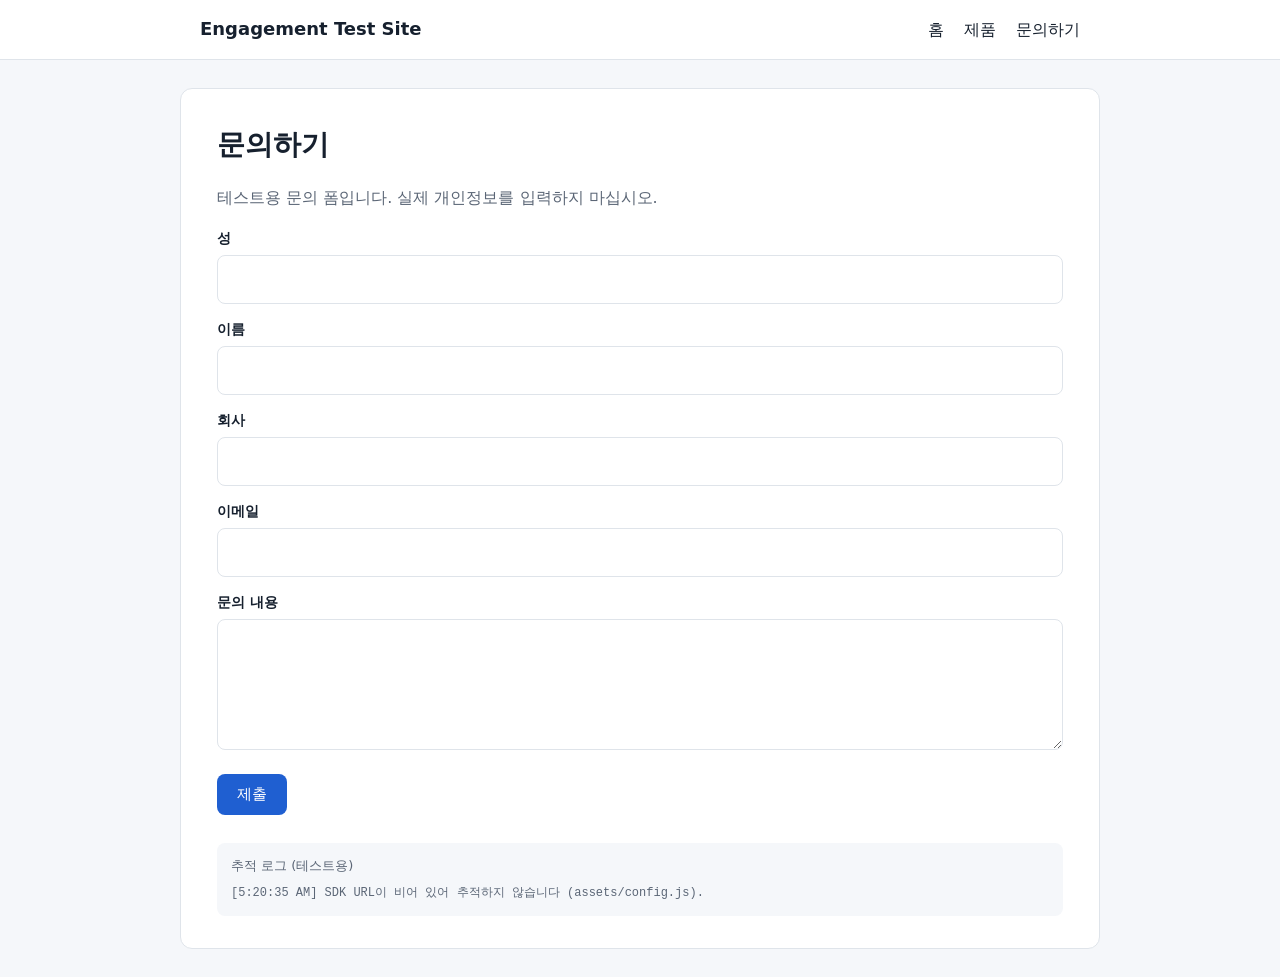
==== contact.html @ d2451ee9 "Add engagement test site Co-Authored-By: Claude Fable 5.2 <noreply@anthropic.com>" ====
<!doctype html>
<html lang="ko"><head><meta charset="utf-8">
<meta name="viewport" content="width=device-width, initial-scale=1">
<meta name="robots" content="noindex, nofollow">
<title>문의하기 | Engagement Test Site</title>
<link rel="stylesheet" href="assets/style.css">
<script src="assets/config.js"></script>
<script src="assets/tracking.js" defer></script>
</head>
<body data-page="contact">
<header><nav><strong>Engagement Test Site</strong><a href="index.html">홈</a><a href="product.html">제품</a><a href="contact.html">문의하기</a></nav></header>
<main>
<h1>문의하기</h1>
<p>테스트용 문의 폼입니다. 실제 개인정보를 입력하지 마십시오.</p>
<form id="contact-form" method="POST">
<input type="hidden" name="oid" id="oid">
<input type="hidden" name="retURL" id="retURL">
<label for="last_name">성</label><input id="last_name" name="last_name" required>
<label for="first_name">이름</label><input id="first_name" name="first_name" required>
<label for="company">회사</label><input id="company" name="company" required>
<label for="email">이메일</label><input id="email" name="email" type="email" required>
<label for="description">문의 내용</label><textarea id="description" name="description" rows="4"></textarea>
<p><button class="btn" type="submit">제출</button></p>
</form>
<script>
(function () {
  var cfg = window.TEST_CONFIG || {}, form = document.getElementById("contact-form");
  var thanks = new URL("thank-you.html", location.href).href;
  form.addEventListener("submit", function (e) {
    e.preventDefault();
    var p = { email: form.email.value.trim(), firstName: form.first_name.value.trim(), lastName: form.last_name.value.trim() };
    var go = function () {
      if (cfg.webToLeadOrgId) {
        form.oid.value = cfg.webToLeadOrgId; form.retURL.value = thanks;
        form.action = cfg.webToLeadHost + "/servlet/servlet.WebToLead?encoding=UTF-8";
        form.submit();
      } else { location.href = thanks; }
    };
    var t = setTimeout(go, 1500);
    (window.TestTracking ? window.TestTracking.identify(p) : Promise.resolve()).then(function () { clearTimeout(t); setTimeout(go, 400); }, function () { clearTimeout(t); go(); });
  });
})();
</script>
<div class="note">추적 로그 (테스트용)<pre id="track-log"></pre></div>
</main>
</body></html>
---- assets/style.css ----
:root{--ink:#16202e;--muted:#5b6676;--line:#dfe4ea;--bg:#f5f7fa;--accent:#1f5fd1}
*{box-sizing:border-box}
body{margin:0;font:16px/1.7 "Pretendard","Apple SD Gothic Neo","Malgun Gothic",system-ui,sans-serif;color:var(--ink);background:var(--bg)}
header{background:#fff;border-bottom:1px solid var(--line)}
nav{max-width:920px;margin:0 auto;padding:14px 20px;display:flex;gap:20px;align-items:center}
nav strong{margin-right:auto;font-size:18px}
nav a{color:var(--ink);text-decoration:none}
nav a:hover{color:var(--accent)}
main{max-width:920px;margin:28px auto;padding:32px 36px;background:#fff;border:1px solid var(--line);border-radius:12px}
h1{font-size:28px;margin:0 0 12px}
p{color:var(--muted)}
.btn{display:inline-block;background:var(--accent);color:#fff;border:0;border-radius:8px;padding:11px 20px;font-size:15px;text-decoration:none;cursor:pointer}
label{display:block;margin:14px 0 4px;font-weight:600;font-size:14px}
input,textarea{width:100%;padding:10px 12px;border:1px solid var(--line);border-radius:8px;font:inherit}
.note{margin-top:28px;padding:12px 14px;background:var(--bg);border-radius:8px;font-size:13px;color:var(--muted)}
pre{white-space:pre-wrap;font-size:12px;margin:6px 0 0}
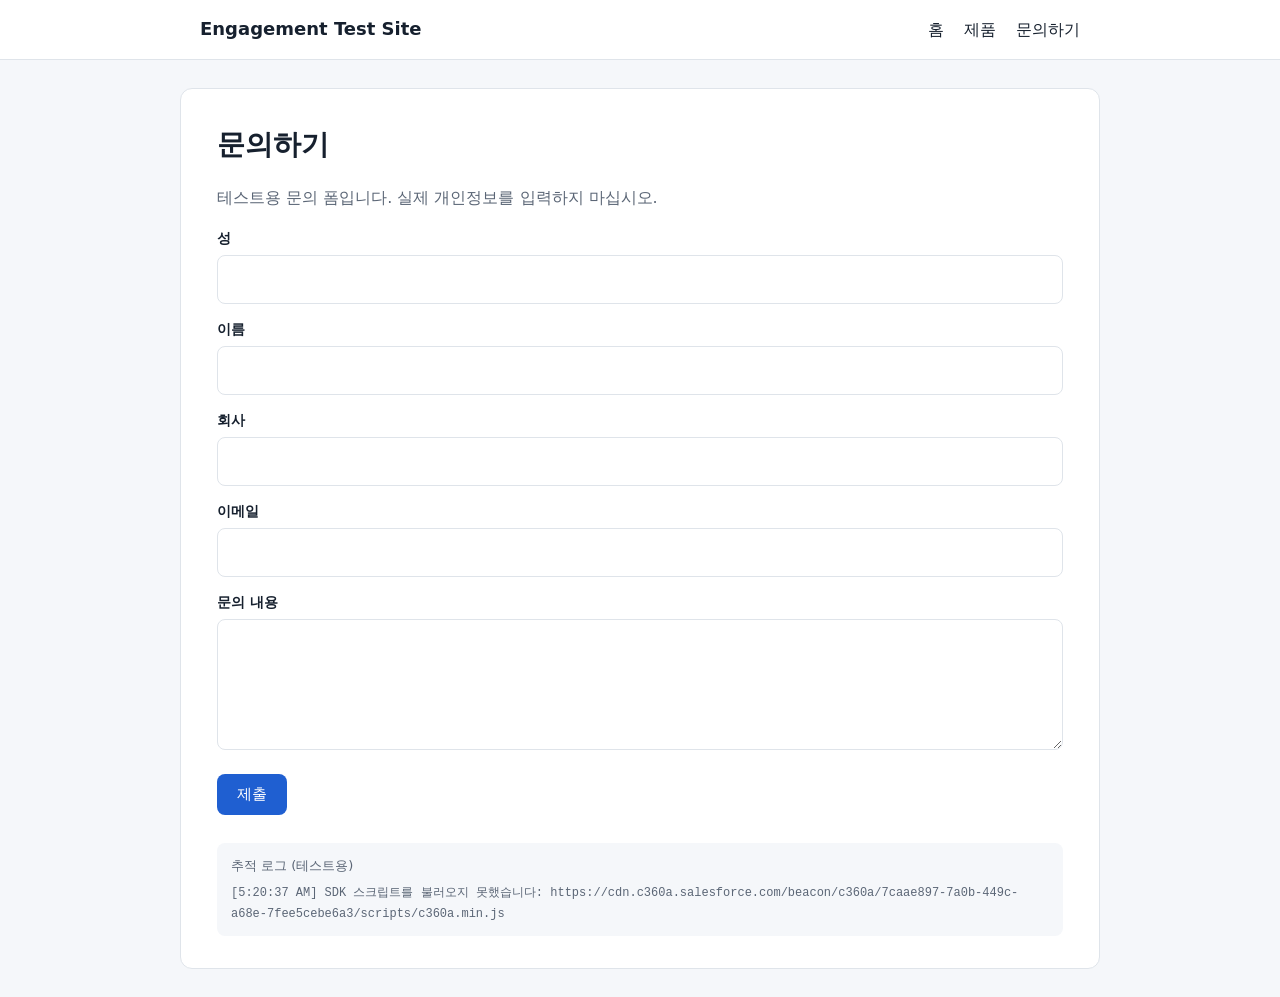
==== commit d39336be: "Connect Data Cloud web SDK and send UTM with page views Co-Authored-By: Claude Fable 5.2 <noreply@an" ====
--- a/contact.html
+++ b/contact.html
@@ -12,9 +12,7 @@
 <main>
 <h1>문의하기</h1>
 <p>테스트용 문의 폼입니다. 실제 개인정보를 입력하지 마십시오.</p>
-<form id="contact-form" method="POST">
-<input type="hidden" name="oid" id="oid">
-<input type="hidden" name="retURL" id="retURL">
+<form id="contact-form">
 <label for="last_name">성</label><input id="last_name" name="last_name" required>
 <label for="first_name">이름</label><input id="first_name" name="first_name" required>
 <label for="company">회사</label><input id="company" name="company" required>
@@ -24,20 +22,14 @@
 </form>
 <script>
 (function () {
-  var cfg = window.TEST_CONFIG || {}, form = document.getElementById("contact-form");
+  var form = document.getElementById("contact-form");
   var thanks = new URL("thank-you.html", location.href).href;
   form.addEventListener("submit", function (e) {
     e.preventDefault();
     var p = { email: form.email.value.trim(), firstName: form.first_name.value.trim(), lastName: form.last_name.value.trim() };
-    var go = function () {
-      if (cfg.webToLeadOrgId) {
-        form.oid.value = cfg.webToLeadOrgId; form.retURL.value = thanks;
-        form.action = cfg.webToLeadHost + "/servlet/servlet.WebToLead?encoding=UTF-8";
-        form.submit();
-      } else { location.href = thanks; }
-    };
-    var t = setTimeout(go, 1500);
-    (window.TestTracking ? window.TestTracking.identify(p) : Promise.resolve()).then(function () { clearTimeout(t); setTimeout(go, 400); }, function () { clearTimeout(t); go(); });
+    var go = function () { location.href = thanks; };
+    var t = setTimeout(go, 4000);
+    window.TestTracking.identify(p).then(function () { clearTimeout(t); go(); }, function () { clearTimeout(t); go(); });
   });
 })();
 </script>
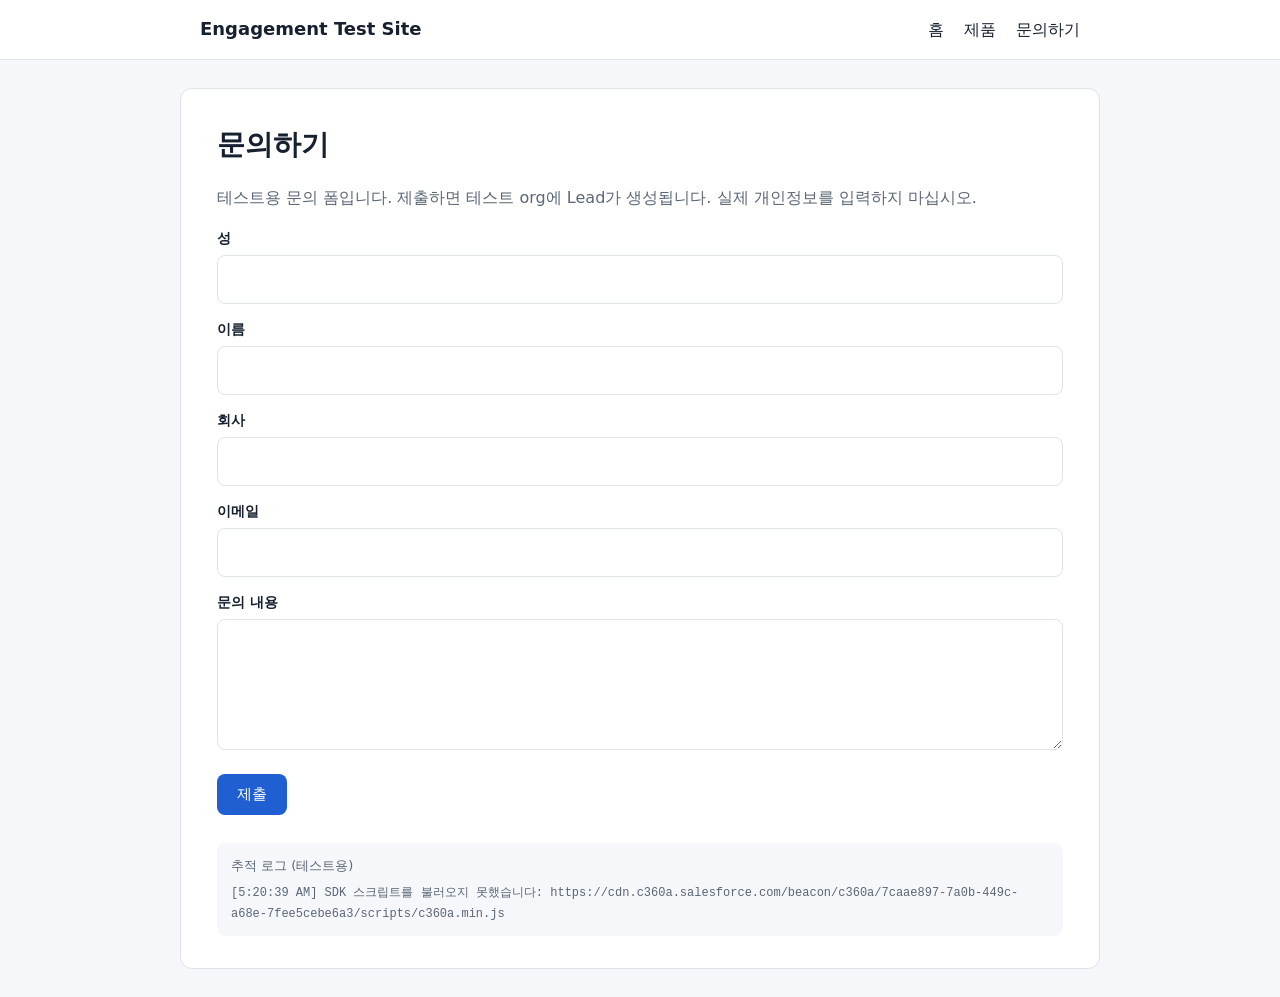
==== commit 8fcf7dbe: "Add Web-to-Lead submission to contact form Co-Authored-By: Claude Fable 5.2 <noreply@anthropic.com>" ====
--- a/contact.html
+++ b/contact.html
@@ -11,8 +11,22 @@
 <header><nav><strong>Engagement Test Site</strong><a href="index.html">홈</a><a href="product.html">제품</a><a href="contact.html">문의하기</a></nav></header>
 <main>
 <h1>문의하기</h1>
-<p>테스트용 문의 폼입니다. 실제 개인정보를 입력하지 마십시오.</p>
-<form id="contact-form">
+<p>테스트용 문의 폼입니다. 제출하면 테스트 org에 Lead가 생성됩니다. 실제 개인정보를 입력하지 마십시오.</p>
+<iframe name="w2l_target" id="w2l_target" style="display:none"></iframe>
+<form id="contact-form" method="POST" target="w2l_target"
+      action="https://test.salesforce.com/servlet/servlet.WebToLead?encoding=UTF-8&amp;orgId=00DJP000001yNUD">
+<input type="hidden" name="oid" value="00DJP000001yNUD">
+<!-- UTM hidden 필드: 최초(first) 5개 + 최근(last) 5개 -->
+<input type="hidden" name="00NJP000001LE4F" data-utm="utmSource">
+<input type="hidden" name="00NJP000001Iv6A" data-utm="utmSource">
+<input type="hidden" name="00NJP000001LHi1" data-utm="utmMedium">
+<input type="hidden" name="00NJP000001Iv68" data-utm="utmMedium">
+<input type="hidden" name="00NJP000001Iv65" data-utm="utmCampaign">
+<input type="hidden" name="00NJP000001Iv64" data-utm="utmCampaign">
+<input type="hidden" name="00NJP000001LHjd" data-utm="utmContent">
+<input type="hidden" name="00NJP000001Iv66" data-utm="utmContent">
+<input type="hidden" name="00NJP000001Iv6D" data-utm="utmTerm">
+<input type="hidden" name="00NJP000001Iv6C" data-utm="utmTerm">
 <label for="last_name">성</label><input id="last_name" name="last_name" required>
 <label for="first_name">이름</label><input id="first_name" name="first_name" required>
 <label for="company">회사</label><input id="company" name="company" required>
@@ -24,12 +38,20 @@
 (function () {
   var form = document.getElementById("contact-form");
   var thanks = new URL("thank-you.html", location.href).href;
+  var sent = false;
   form.addEventListener("submit", function (e) {
+    if (sent) return;              // 두 번째 submit은 그대로 Salesforce로 전송
     e.preventDefault();
+    var u = (window.TestTracking && window.TestTracking.utm) || {};
+    form.querySelectorAll("input[data-utm]").forEach(function (el) { el.value = u[el.getAttribute("data-utm")] || ""; });
     var p = { email: form.email.value.trim(), firstName: form.first_name.value.trim(), lastName: form.last_name.value.trim() };
-    var go = function () { location.href = thanks; };
-    var t = setTimeout(go, 4000);
-    window.TestTracking.identify(p).then(function () { clearTimeout(t); go(); }, function () { clearTimeout(t); go(); });
+    var finish = function () {
+      if (sent) return; sent = true;
+      form.submit();                                   // Web-to-Lead (숨은 iframe으로 전송)
+      setTimeout(function () { location.href = thanks; }, 2500);
+    };
+    var t = setTimeout(finish, 4000);
+    window.TestTracking.identify(p).then(function () { clearTimeout(t); finish(); }, function () { clearTimeout(t); finish(); });
   });
 })();
 </script>
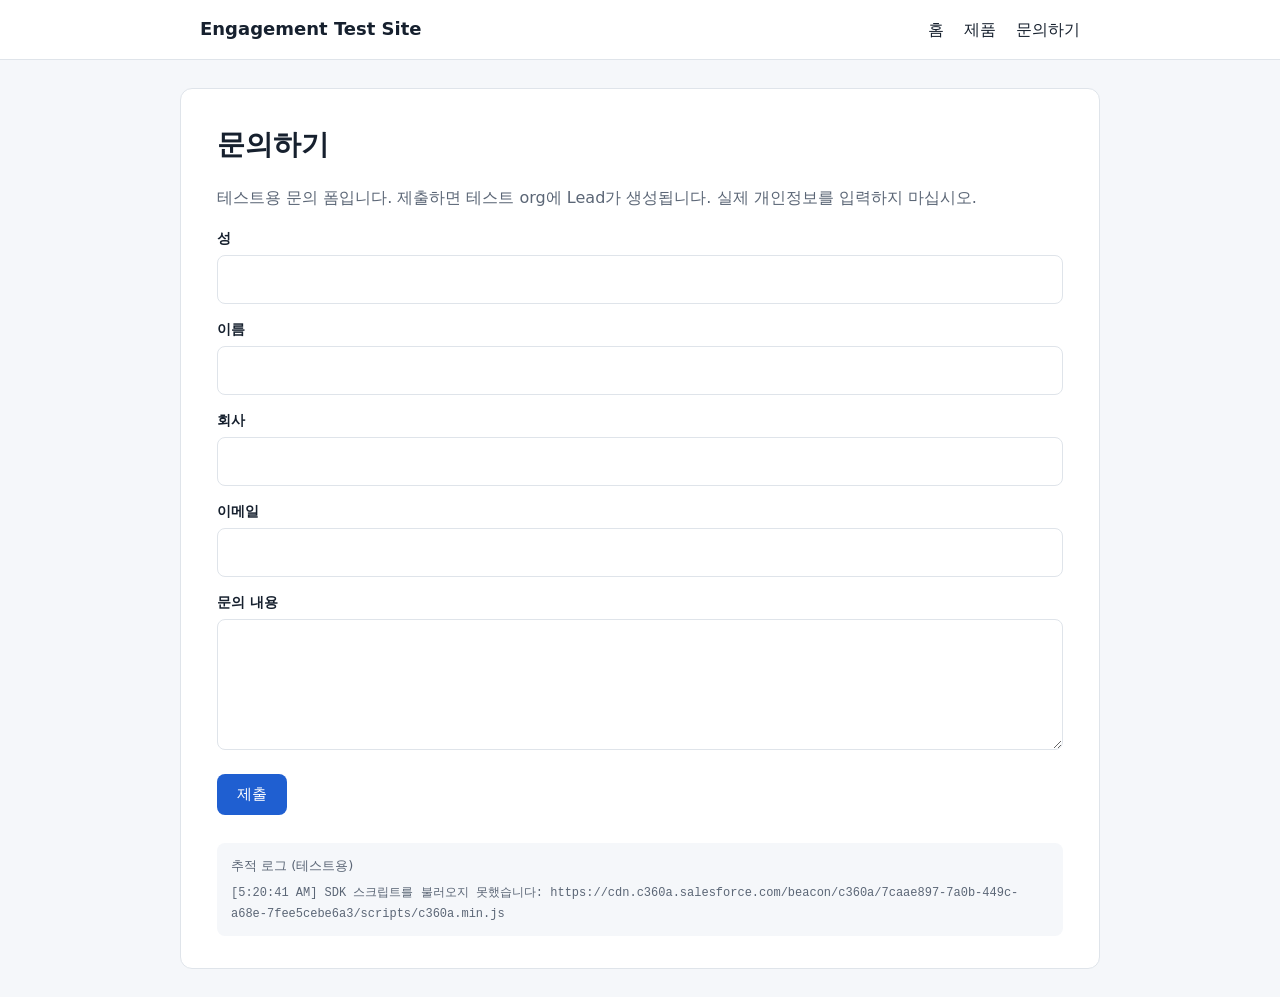
==== commit a8cfa045: "Send first-touch and last-touch UTM with page views and form submits Co-Authored-By: Claude Opus 5.5" ====
--- a/contact.html
+++ b/contact.html
@@ -16,16 +16,16 @@
 <form id="contact-form" method="POST" target="w2l_target"
       action="https://test.salesforce.com/servlet/servlet.WebToLead?encoding=UTF-8&amp;orgId=00DJP000001yNUD">
 <input type="hidden" name="oid" value="00DJP000001yNUD">
-<!-- UTM hidden 필드: 최초(first) 5개 + 최근(last) 5개 -->
-<input type="hidden" name="00NJP000001LE4F" data-utm="utmSource">
+<!-- UTM hidden 필드: 최초(first, utm_*) 5개는 firstUtm*, 최근(last, utm_*_last) 5개는 utm* 값 -->
+<input type="hidden" name="00NJP000001LE4F" data-utm="firstUtmSource">
 <input type="hidden" name="00NJP000001Iv6A" data-utm="utmSource">
-<input type="hidden" name="00NJP000001LHi1" data-utm="utmMedium">
+<input type="hidden" name="00NJP000001LHi1" data-utm="firstUtmMedium">
 <input type="hidden" name="00NJP000001Iv68" data-utm="utmMedium">
-<input type="hidden" name="00NJP000001Iv65" data-utm="utmCampaign">
+<input type="hidden" name="00NJP000001Iv65" data-utm="firstUtmCampaign">
 <input type="hidden" name="00NJP000001Iv64" data-utm="utmCampaign">
-<input type="hidden" name="00NJP000001LHjd" data-utm="utmContent">
+<input type="hidden" name="00NJP000001LHjd" data-utm="firstUtmContent">
 <input type="hidden" name="00NJP000001Iv66" data-utm="utmContent">
-<input type="hidden" name="00NJP000001Iv6D" data-utm="utmTerm">
+<input type="hidden" name="00NJP000001Iv6D" data-utm="firstUtmTerm">
 <input type="hidden" name="00NJP000001Iv6C" data-utm="utmTerm">
 <label for="last_name">성</label><input id="last_name" name="last_name" required>
 <label for="first_name">이름</label><input id="first_name" name="first_name" required>
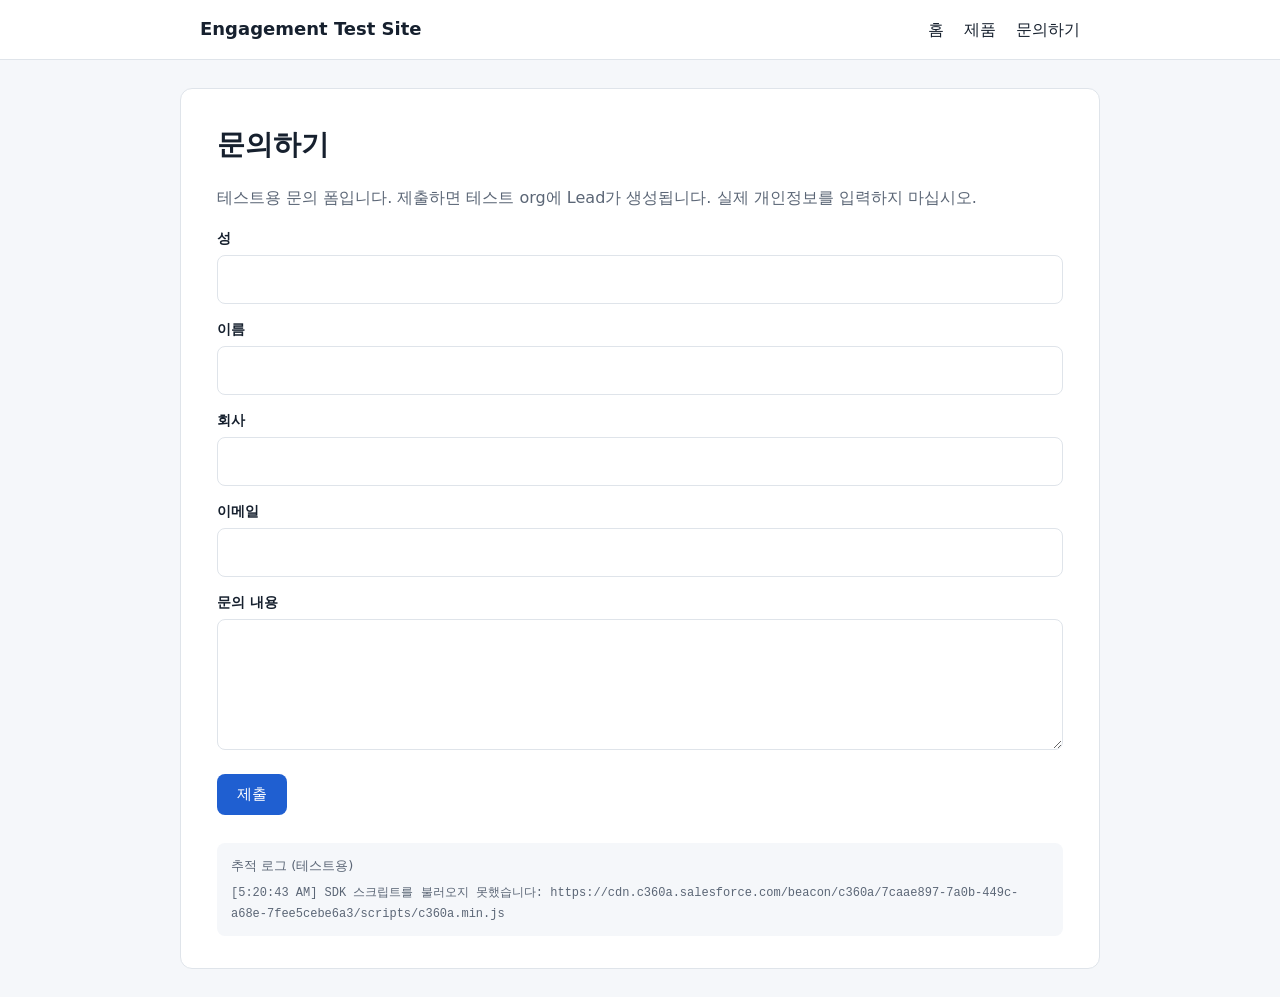
==== commit 3694cd5c: "Send UTM with Lead field names (utm_* first, utm_*_last recent) Co-Authored-By: Claude Opus 5.5 <nor" ====
--- a/contact.html
+++ b/contact.html
@@ -16,17 +16,17 @@
 <form id="contact-form" method="POST" target="w2l_target"
       action="https://test.salesforce.com/servlet/servlet.WebToLead?encoding=UTF-8&amp;orgId=00DJP000001yNUD">
 <input type="hidden" name="oid" value="00DJP000001yNUD">
-<!-- UTM hidden 필드: 최초(first, utm_*) 5개는 firstUtm*, 최근(last, utm_*_last) 5개는 utm* 값 -->
-<input type="hidden" name="00NJP000001LE4F" data-utm="firstUtmSource">
-<input type="hidden" name="00NJP000001Iv6A" data-utm="utmSource">
-<input type="hidden" name="00NJP000001LHi1" data-utm="firstUtmMedium">
-<input type="hidden" name="00NJP000001Iv68" data-utm="utmMedium">
-<input type="hidden" name="00NJP000001Iv65" data-utm="firstUtmCampaign">
-<input type="hidden" name="00NJP000001Iv64" data-utm="utmCampaign">
-<input type="hidden" name="00NJP000001LHjd" data-utm="firstUtmContent">
-<input type="hidden" name="00NJP000001Iv66" data-utm="utmContent">
-<input type="hidden" name="00NJP000001Iv6D" data-utm="firstUtmTerm">
-<input type="hidden" name="00NJP000001Iv6C" data-utm="utmTerm">
+<!-- UTM hidden 필드: 최초(first) → utm_*, 최근(last) → utm_*_last (Lead 필드와 같은 이름) -->
+<input type="hidden" name="00NJP000001LE4F" data-utm="utm_source">
+<input type="hidden" name="00NJP000001Iv6A" data-utm="utm_source_last">
+<input type="hidden" name="00NJP000001LHi1" data-utm="utm_medium">
+<input type="hidden" name="00NJP000001Iv68" data-utm="utm_medium_last">
+<input type="hidden" name="00NJP000001Iv65" data-utm="utm_campaign">
+<input type="hidden" name="00NJP000001Iv64" data-utm="utm_campaign_last">
+<input type="hidden" name="00NJP000001LHjd" data-utm="utm_content">
+<input type="hidden" name="00NJP000001Iv66" data-utm="utm_content_last">
+<input type="hidden" name="00NJP000001Iv6D" data-utm="utm_term">
+<input type="hidden" name="00NJP000001Iv6C" data-utm="utm_term_last">
 <label for="last_name">성</label><input id="last_name" name="last_name" required>
 <label for="first_name">이름</label><input id="first_name" name="first_name" required>
 <label for="company">회사</label><input id="company" name="company" required>
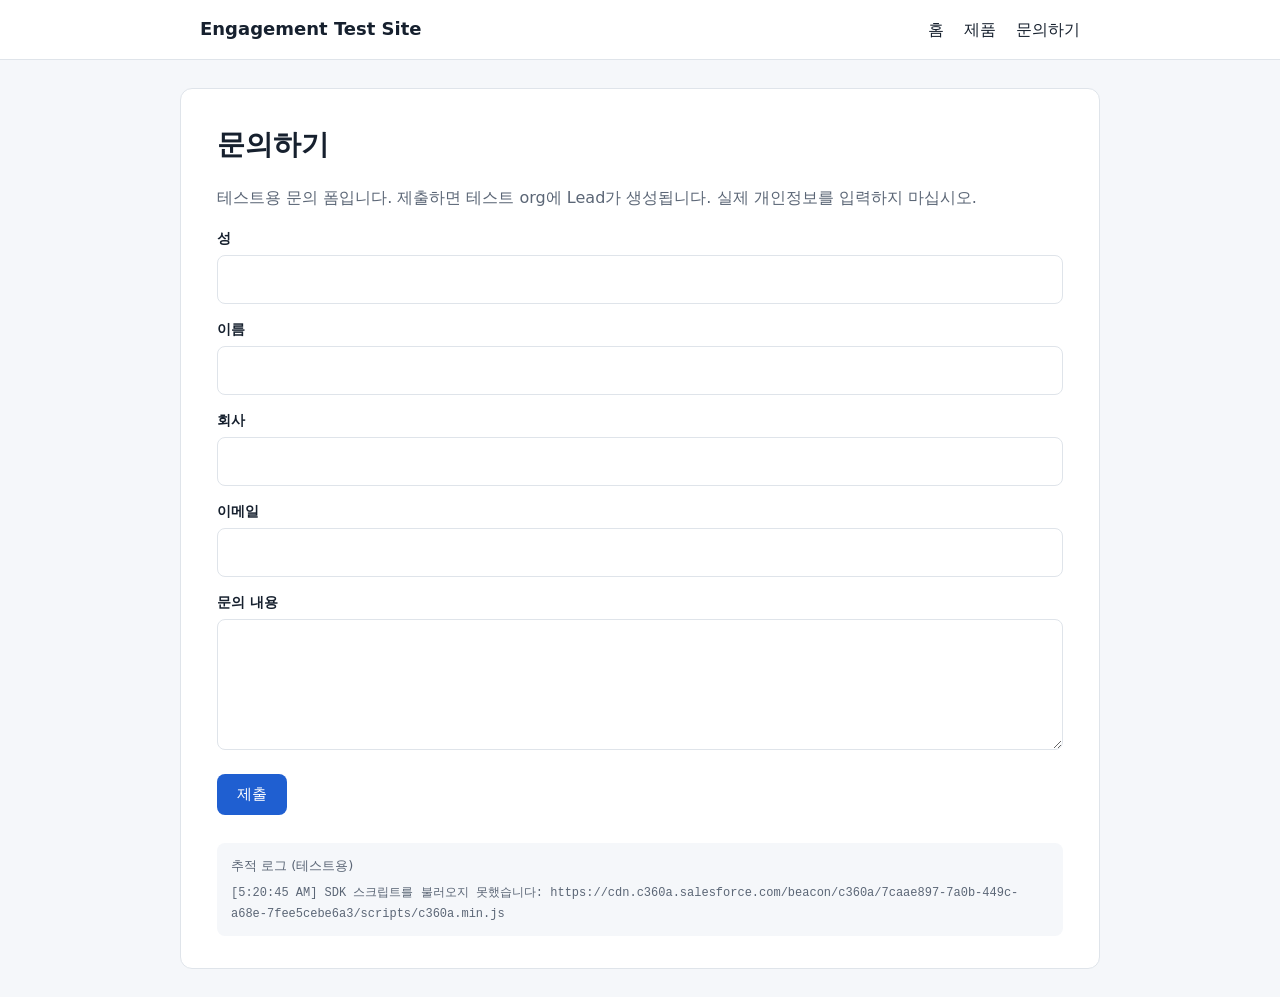
==== commit 625795d0: "Send UTM as utmSource (first) and utmSourceLast (recent) Co-Authored-By: Claude Opus 5.5 <noreply@an" ====
--- a/contact.html
+++ b/contact.html
@@ -16,17 +16,17 @@
 <form id="contact-form" method="POST" target="w2l_target"
       action="https://test.salesforce.com/servlet/servlet.WebToLead?encoding=UTF-8&amp;orgId=00DJP000001yNUD">
 <input type="hidden" name="oid" value="00DJP000001yNUD">
-<!-- UTM hidden 필드: 최초(first) → utm_*, 최근(last) → utm_*_last (Lead 필드와 같은 이름) -->
-<input type="hidden" name="00NJP000001LE4F" data-utm="utm_source">
-<input type="hidden" name="00NJP000001Iv6A" data-utm="utm_source_last">
-<input type="hidden" name="00NJP000001LHi1" data-utm="utm_medium">
-<input type="hidden" name="00NJP000001Iv68" data-utm="utm_medium_last">
-<input type="hidden" name="00NJP000001Iv65" data-utm="utm_campaign">
-<input type="hidden" name="00NJP000001Iv64" data-utm="utm_campaign_last">
-<input type="hidden" name="00NJP000001LHjd" data-utm="utm_content">
-<input type="hidden" name="00NJP000001Iv66" data-utm="utm_content_last">
-<input type="hidden" name="00NJP000001Iv6D" data-utm="utm_term">
-<input type="hidden" name="00NJP000001Iv6C" data-utm="utm_term_last">
+<!-- UTM hidden 필드: 최초(first) → utmSource 등, 최근(last) → utmSourceLast 등 -->
+<input type="hidden" name="00NJP000001LE4F" data-utm="utmSource">
+<input type="hidden" name="00NJP000001Iv6A" data-utm="utmSourceLast">
+<input type="hidden" name="00NJP000001LHi1" data-utm="utmMedium">
+<input type="hidden" name="00NJP000001Iv68" data-utm="utmMediumLast">
+<input type="hidden" name="00NJP000001Iv65" data-utm="utmCampaign">
+<input type="hidden" name="00NJP000001Iv64" data-utm="utmCampaignLast">
+<input type="hidden" name="00NJP000001LHjd" data-utm="utmContent">
+<input type="hidden" name="00NJP000001Iv66" data-utm="utmContentLast">
+<input type="hidden" name="00NJP000001Iv6D" data-utm="utmTerm">
+<input type="hidden" name="00NJP000001Iv6C" data-utm="utmTermLast">
 <label for="last_name">성</label><input id="last_name" name="last_name" required>
 <label for="first_name">이름</label><input id="first_name" name="first_name" required>
 <label for="company">회사</label><input id="company" name="company" required>
